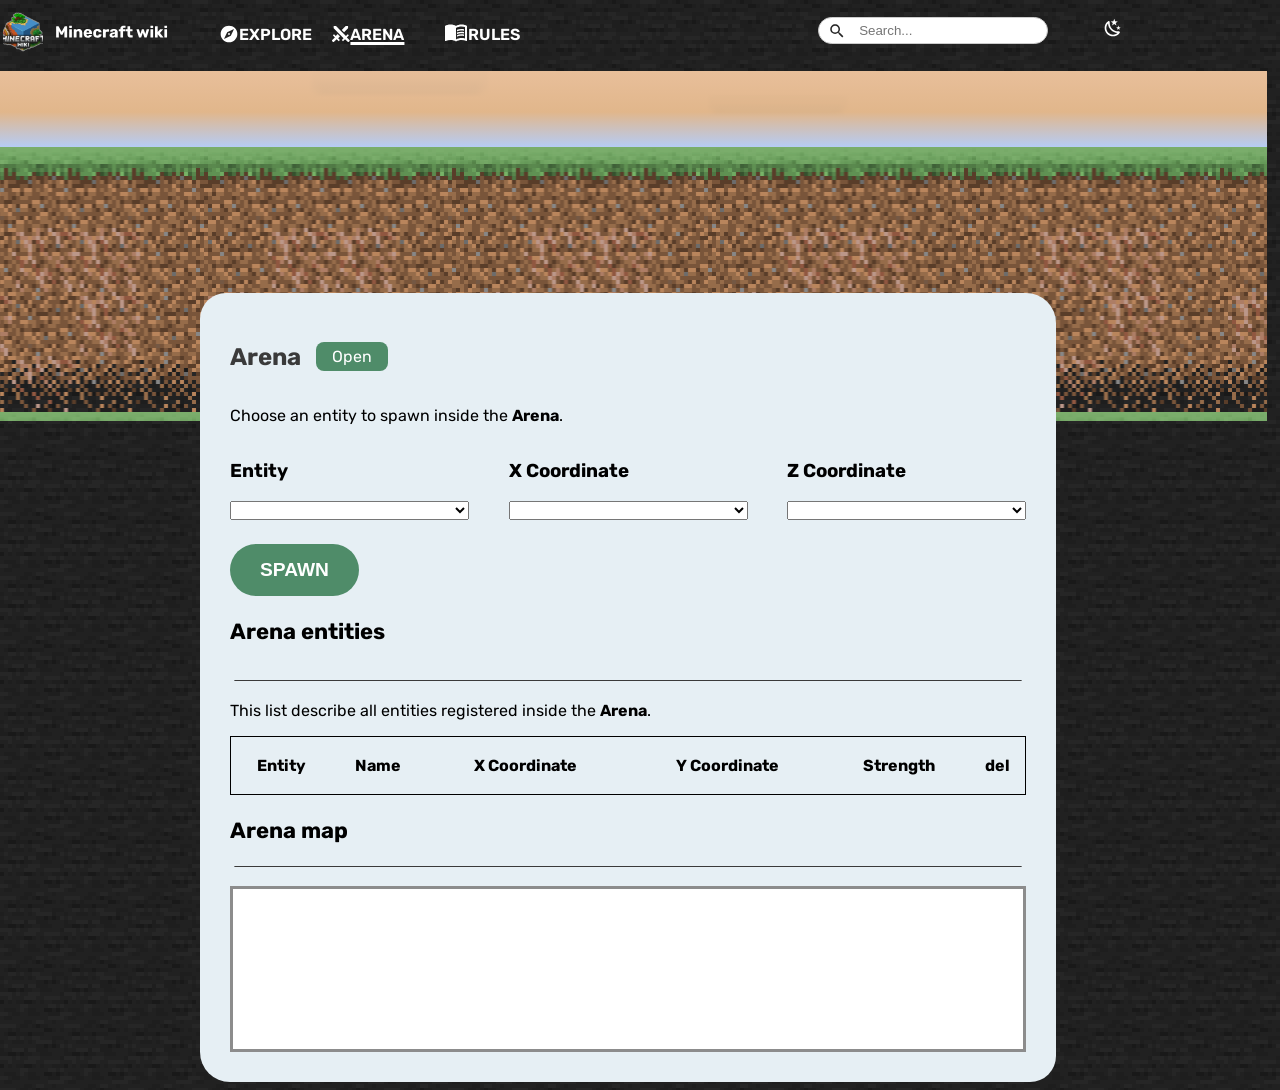
==== arena.html @ 50e33d41 "Part 01" ====
<!DOCTYPE html>
<html lang="en">
<head>
    <meta charset="UTF-8">
    <meta name="viewport" content="width=device-width, initial-scale=1.0">
    <link rel="stylesheet" href="arena.css">
    <link rel="stylesheet" href="main.css">
    <title>Minecraft Wiki - Arena</title>
</head>
<body>
        <header>
                <section class="right">
				<div>
					<img src="ASSETS-mine/nav-title.svg" alt="" />
				</div>
				<div class="nav">
					<div class="link-block">
						<img src="ASSETS-mine/compass.svg" alt="" />
						<a href="index.html">EXPLORE</a>
					</div>
					<div class="link-block">
						<img src="ASSETS-mine/Vector (6).svg" alt="" />
						<a  class="active-page" href="arena.html">ARENA</div>
					
					<div class="link-block">
						<img src="ASSETS-mine/book-open-variant.svg" alt="" />
						<a href="rule.html">RULES</a>
					</div>
                    </div>
                </section>
				</div>
                <section class="right2">
				    <div class="search-container">
				        <img class="search1" src="ASSETS-mine/magnify.svg" alt="">
					
				        <input id="search-bar" type="text" placeholder="Search...">
				    </div>
				
				    <div id="nigth" class="nigth">
				        <img src="ASSETS-mine/weather-night.svg" alt="">
				    </div>
				</section>
			</header>
            <section class="sky"></section>
			<section class="dirt"></section>
            <main>
            <section>
             <div>
                <div>
                    <div class="arena">
                        <h1>Arena</h1>
                        <p class="open" value="open">Open</p>
                    </div>
                    <div>
                        <p></p>
                    </div>
                </div>
            </div>
            <div>
                <p>Choose an entity to spawn inside the <strong>Arena</strong>.</p>
            </div>
            <div>
             <div class="settings">
                <div class="settings-type">
                    <h3>Entity</h3>
                    <select name="" id=""></select>
                </div>
                 <div class="settings-type">
                    <h3>X Coordinate</h3>
                    <select name="" id=""></select>
                </div>
                 <div class="settings-type">
                    <h3>Z Coordinate</h3>
                    <select name="" id=""></select>
                </div>
             </div>
             <div>
                <button class="btn-spawn">SPAWN</button>
             </div>
              <div>
                 <h3 class="p22">Arena entities</h3>
              </div>
              <div>
                <img  class="line" src="ASSETS-mine/Rectangle 10.svg" alt="">
              </div>
               <div>
               <p class="p16">This list describe all entities registered inside the <strong class="p16">Arena</strong>.</p>
              </div>
              <div>
                <table class="table">
                    <thead  class="table-style1">
                        <tr>
                            <th>
                                <p>Entity</p>
                            </th>
                            <th>
                                <p>Name</p>
                            </th>
                            <th>
                                <p>X Coordinate</p>
                            </th>
                            <th>
                                <p>Y Coordinate</p>
                            </th>
                            <th>
                               <p>Strength</p>
                            </th>
                            <th>
                                <p>del</p>
                            </th>
                        </tr>
                    </thead>
                    <tbody>
                    </tbody>
                </table>
              </div>
              <div>
                <div>
                    <h3 class="p22">
                        Arena map
                    </h3>
                </div>
                <div id="map"></div>
              </div>
              <div>
                <img  class="line2" src="ASSETS-mine/Rectangle 10.svg" alt="">
              </div>
              <section class="map">
                <!-- arena map -->
              </section>
            </div>
            </section>
    </main>
</body>
</html>
---- arena.css ----
.back-color1 {
	background-color: rgba(255, 255, 255, 1);
}

.back-color2 {
	background-color: rgba(230, 239, 244, 1);
}

.back-color3 {
	background-color: rgba(242, 89, 89, 1);
}

.back-color4 {
	background-color: rgba(79, 140, 105, 1);
}

.back-color5 {
	background-color: rgba(217, 217, 217, 1);
}

.back-color6 {
	background-color: rgba(219, 219, 219, 1);
}

.back-color7 {
	background-color: rgba(244, 244, 244, 1);
}

.back-color8 {
	background-color: rgba(255, 255, 255, 1);
}

.back-color9 {
	background-color: rgba(245, 194, 205, 1);
}

.color1 {
	color: rgba(255, 255, 255, 1);
}

.color2 {
	color: rgba(142, 142, 142, 1);
}

.color3 {
	color: rgba(2, 70, 241, 1);
}

.color4 {
	color: rgba(58, 58, 58, 1);
}

.color5 {
	color: rgba(140, 140, 140, 1);
}

.p16 {
	font-size: 16px;
}

.p48 {
	font-size: 48px;
}

.p22 {
	font-size: 22px;
}

.open {
	background-color: #4f8c69;
	color: white;
	width: max-content;
	padding: 5px 16px;
	border-radius: 8px;
	margin-left: 15px;
}
.close {
	background-color: #f25959;
	color: white;
	width: max-content;
	padding: 5px 16px;
	border-radius: 8px;
}

.arena {
	display: flex;
	flex-direction: row;
	justify-content: space-between;
	align-items: center;
	width: 17%;
}

.settings {
	display: flex;
	flex-direction: row;
	justify-content: space-between;
	align-items: center;
	padding-bottom: 3%;
}

.line {
	width: 100%;
}

.line2 {
	width: 100%;
	margin-bottom: 2%;
}

.map {
	padding-top: 20%;
	border: solid rgba(140, 140, 140, 1);
	background-color: rgba(255, 255, 255, 1);
}

.type-stats {
	background-color: rgba(142, 142, 142, 1);
}

.table {
	border: solid black 1px;
}

.btn-del {
	color: rgba(255, 255, 255, 1);
	background-color: #f25959;
	border-radius: 99px;
	padding: 15px 30px 15px 30px;
}

select {
	width: 100%;
}

.settings-type {
	width: 30%;
}

.active-page {
	text-decoration: underline;
}

.table {
	width: 100%;
}

@media screen and (max-width: 495px) {
	h3 {
		font-size: 16px;
	}

	.table-style1 {
		word-break: break-all;
	}
}
---- main.css ----
@import url("https://fonts.googleapis.com/css2?family=Rubik:ital,wght@0,300..900;1,300..900&display=swap");

body {
	background-image: url("ASSETS-mine/background-stone.png");
}
header {
	display: flex;
	flex-direction: row;
	justify-content: space-around;
	align-items: flex-start;
	margin-top: 12px;
	margin-bottom: 15px;
	width: 100%;
}

.search-container {
	position: relative;
	width: 80%;
}

.search1 {
	position: absolute;
	left: 10px;
	top: 60%;
	transform: translateY(-50%);
	width: 18px;
	height: 18px;
}

#search-bar {
	width: 100%;
	padding: 5px 10px 5px 40px;
	border-radius: 999px;
	border: 1px solid #ccc;
	margin-top: 5px;
}

.right {
	margin-left: -12vw;
	display: flex;
	flex-direction: row;
}
.right2 {
	display: flex;
	flex-direction: row;
	align-items: center;
	gap: 5vw;
}
.nav {
	display: flex;
	flex-direction: row;
	justify-content: center;
	align-items: center;
	margin-left: 4vw;
	gap: 20px;
}
.link-block {
	display: flex;
	flex-direction: row;
	justify-content: center;
	align-items: center;
	width: 100%;
}

.active-page {
	text-decoration: underline solid 3px;
}

.nigth {
	padding-left: 14%;
	padding-top: 1.5%;
}

main {
	display: flex;
	flex-direction: column;
	background-color: rgba(230, 239, 244, 1);
	padding: 30px;
	margin-top: -10vw;
	margin-left: 15vw;
	border-radius: 26px 30px 26px 30px;
	width: 63%;
}

h1 {
	color: #3a3a3a;
}

.sky {
	padding: 3%;
	width: 98.36%;
	margin-left: -60px;
	background-image: url(ASSETS-mine/background-cloud.svg);
}
.dirt {
	padding: 3%;
	width: 98.36%;
	margin-left: -60px;
	background-image: url(ASSETS-mine/background-dirt.svg);
	height: 22vh;
}

h3,
p,
h1 {
	font-family: "Rubik";
}

.no-text-space {
	margin: 0;
}

.btn-search {
	background-color: rgba(79, 140, 105, 1);
	font-size: larger;
	font-weight: bold;
	color: white;
	border: none;
	border-radius: 99px;
	padding: 15px 30px 15px 30px;
}

.btn-search:active {
	background-color: rgba(219, 219, 219, 1);
	font-size: larger;
	font-weight: bold;
	color: rgba(142, 142, 142, 1);
	border: none;
	border-radius: 99px;
	padding: 15px 30px 15px 30px;
}

.btn-spawn {
	background-color: rgba(79, 140, 105, 1);
	font-size: larger;
	font-weight: bold;
	color: white;
	border: none;
	border-radius: 99px;
	padding: 15px 30px 15px 30px;
}

.btn-spawn:active {
	background-color: rgba(219, 219, 219, 1);
	font-size: larger;
	font-weight: bold;
	color: rgba(142, 142, 142, 1);
	border: none;
	border-radius: 99px;
	padding: 15px 30px 15px 30px;
}

.line {
	width: 100%;
}

a {
	text-decoration: none;
	color: white;
	font-family: "Rubik";
	font-weight: 600;
	font-size: 16px;
}

@media screen and (max-width: 495px) {
	main {
		position: absolute;
		top: 13vw;
		background-color: rgba(230, 239, 244, 1);
		padding: 30px;
		margin-top: 30px;
		border-radius: 26px 30px 26px 30px;
		width: 75%;
	}

	.nav {
		display: none;
	}

	#choice {
		display: flex;
	}

	.health,
	.armor {
		width: 27vw;
	}

	#menu {
		display: flex;
		margin-top: 5px;
	}

	.nigth {
		display: none;
	}

	#search-bar {
		width: 35%;
	}
	.search-container {
		margin-right: -23vw;
	}
}

@media screen and (max-width: 850px) {
	main {
		position: absolute;
		top: 13vw;
		background-color: rgba(230, 239, 244, 1);
		padding: 30px;
		margin-top: 30px;
		margin-left: 6.8vw;
		border-radius: 26px 30px 26px 30px;
		width: 75%;
	}

	.sky {
		padding: 3%;
		width: 100%;
		margin-left: -16px;
		background-image: url(ASSETS-mine/background-cloud.svg);
	}
	.dirt {
		padding: 3%;
		width: 100%;
		margin-left: -16px;
		background-image: url(ASSETS-mine/background-dirt.svg);
		height: 22vh;
	}
}
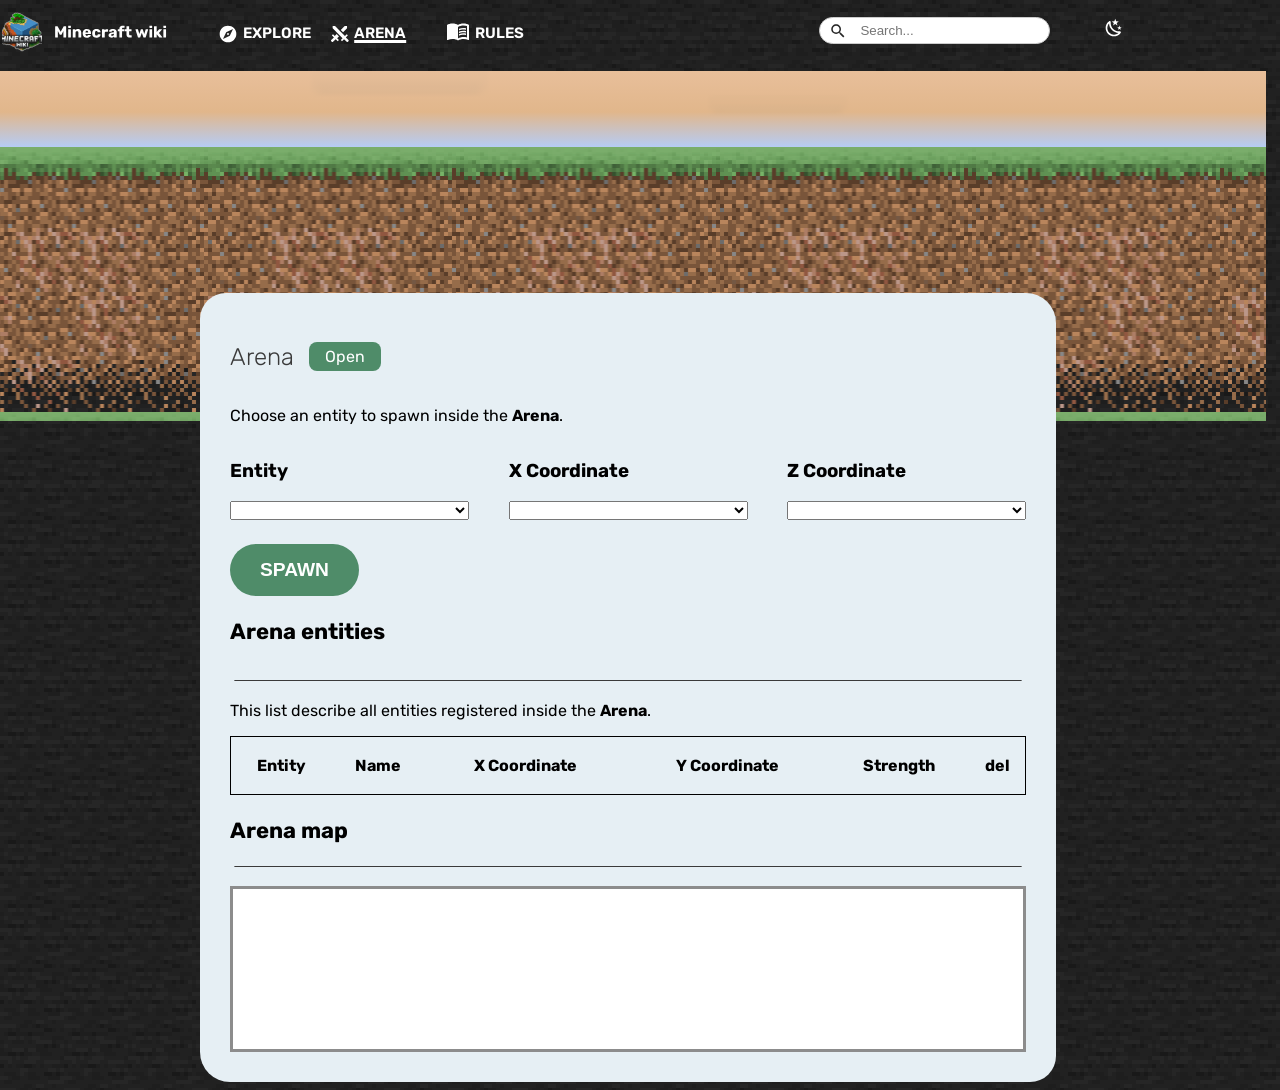
==== commit c5f40f14: "Part 02" ====
--- a/arena.html
+++ b/arena.html
@@ -39,7 +39,11 @@
 				    <div id="nigth" class="nigth">
 				        <img src="ASSETS-mine/weather-night.svg" alt="">
 				    </div>
+				<button class="menu-phone" id="menu-phone">
+						<img src="ASSETS-mine/menu.svg" alt="">
+					</button>
 				</section>
+				<img id="menu" src="ASSETS-mine/menu.svg" alt="">
 			</header>
             <section class="sky"></section>
 			<section class="dirt"></section>
@@ -130,6 +134,26 @@
               </section>
             </div>
             </section>
+            <dialog class="dialog" id="dialog">
+		<div class="button-exit">
+			<button cl id="exit"><img src="ASSETS-mine/Vector (7).svg" alt=""></button>
+		</div>
+		<div class="menu-choice">
+			<div class="menu-link" id="explore">
+				<img class="menu-image" src="ASSETS-mine/compass.svg" alt="">
+				<a href="index.html">EXPLORE</a>
+			</div>
+			<div class="menu-link" id="AArena">
+				<img class="menu-image" src="ASSETS-mine/Vector (6).svg" alt="">
+				<a href="arena.html">ARENA</a>
+			</div>
+			<div class="menu-link" id="RRule">
+				<img class="menu-image" src="ASSETS-mine/book-open-variant.svg" alt="">
+				<a href="rule.html">RULES</a>
+			</div>
+		</div>
+	</dialog>
     </main>
+    <script src="app.js"></script>
 </body>
 </html>
--- a/arena.css
+++ b/arena.css
@@ -144,6 +144,10 @@
 	width: 100%;
 }
 
+#menu {
+display: none;
+}
+
 @media screen and (max-width: 495px) {
 	h3 {
 		font-size: 16px;
@@ -153,3 +157,9 @@
 		word-break: break-all;
 	}
 }
+
+@media screen and (max-width: 850px) {
+#menu {
+display: none;
+}
+}
--- a/main.css
+++ b/main.css
@@ -60,6 +60,7 @@
 	justify-content: center;
 	align-items: center;
 	width: 100%;
+	gap: 5px;
 }
 
 .active-page {
@@ -69,6 +70,62 @@
 .nigth {
 	padding-left: 14%;
 	padding-top: 1.5%;
+}
+
+.dialog {
+	border: none;
+	background-color: rgba(58, 58, 58, 0.95);
+	opacity: 95%;
+	width: 100%;
+	height: 100%;
+	padding: 10%;
+	flex-direction: column;
+}
+
+.menu-choice {
+	display: flex;
+	flex-direction: column;
+	justify-content: center;
+	align-items: center;
+	height: 100%;
+}
+
+.menu-link {
+	display: flex;
+	flex-direction: row;
+	align-items: center;
+	padding: 2%;
+	width: 100%;
+	gap: 10px;
+	padding-left: 50%;
+}
+
+.menu-image {
+	width: 10%;
+}
+
+.p38 {
+	font-size: 38px;
+}
+
+.button-exit {
+	width: 100%;
+	display: flex;
+	flex-direction: row;
+	justify-content: flex-end;
+}
+
+.btn-exit {
+	border: none;
+}
+
+/* rgba(58, 58, 58, 0.95) */
+
+#exit {
+	background-color: rgba(58, 58, 58, 0.95);
+	opacity: 95%;
+	padding: 0%;
+	border: none;
 }
 
 main {
@@ -84,17 +141,18 @@
 
 h1 {
 	color: #3a3a3a;
+	font-weight: 300;
 }
 
 .sky {
 	padding: 3%;
-	width: 98.36%;
+	width: 98.3%;
 	margin-left: -60px;
 	background-image: url(ASSETS-mine/background-cloud.svg);
 }
 .dirt {
 	padding: 3%;
-	width: 98.36%;
+	width: 98.3%;
 	margin-left: -60px;
 	background-image: url(ASSETS-mine/background-dirt.svg);
 	height: 22vh;
@@ -159,7 +217,12 @@
 	color: white;
 	font-family: "Rubik";
 	font-weight: 600;
-	font-size: 16px;
+	font-size: 15px;
+	margin-bottom: 2px;
+}
+
+.menu-phone {
+	display: none;
 }
 
 @media screen and (max-width: 495px) {
@@ -201,6 +264,10 @@
 	.search-container {
 		margin-right: -23vw;
 	}
+
+	.menu-phone {
+		display: block;
+	}
 }
 
 @media screen and (max-width: 850px) {
@@ -209,8 +276,8 @@
 		top: 13vw;
 		background-color: rgba(230, 239, 244, 1);
 		padding: 30px;
-		margin-top: 30px;
-		margin-left: 6.8vw;
+		margin-top: 20vw;
+		margin-left: 1.8vw;
 		border-radius: 26px 30px 26px 30px;
 		width: 75%;
 	}
@@ -228,4 +295,8 @@
 		background-image: url(ASSETS-mine/background-dirt.svg);
 		height: 22vh;
 	}
-}
+
+	.menu-phone {
+		display: none;
+	}
+}
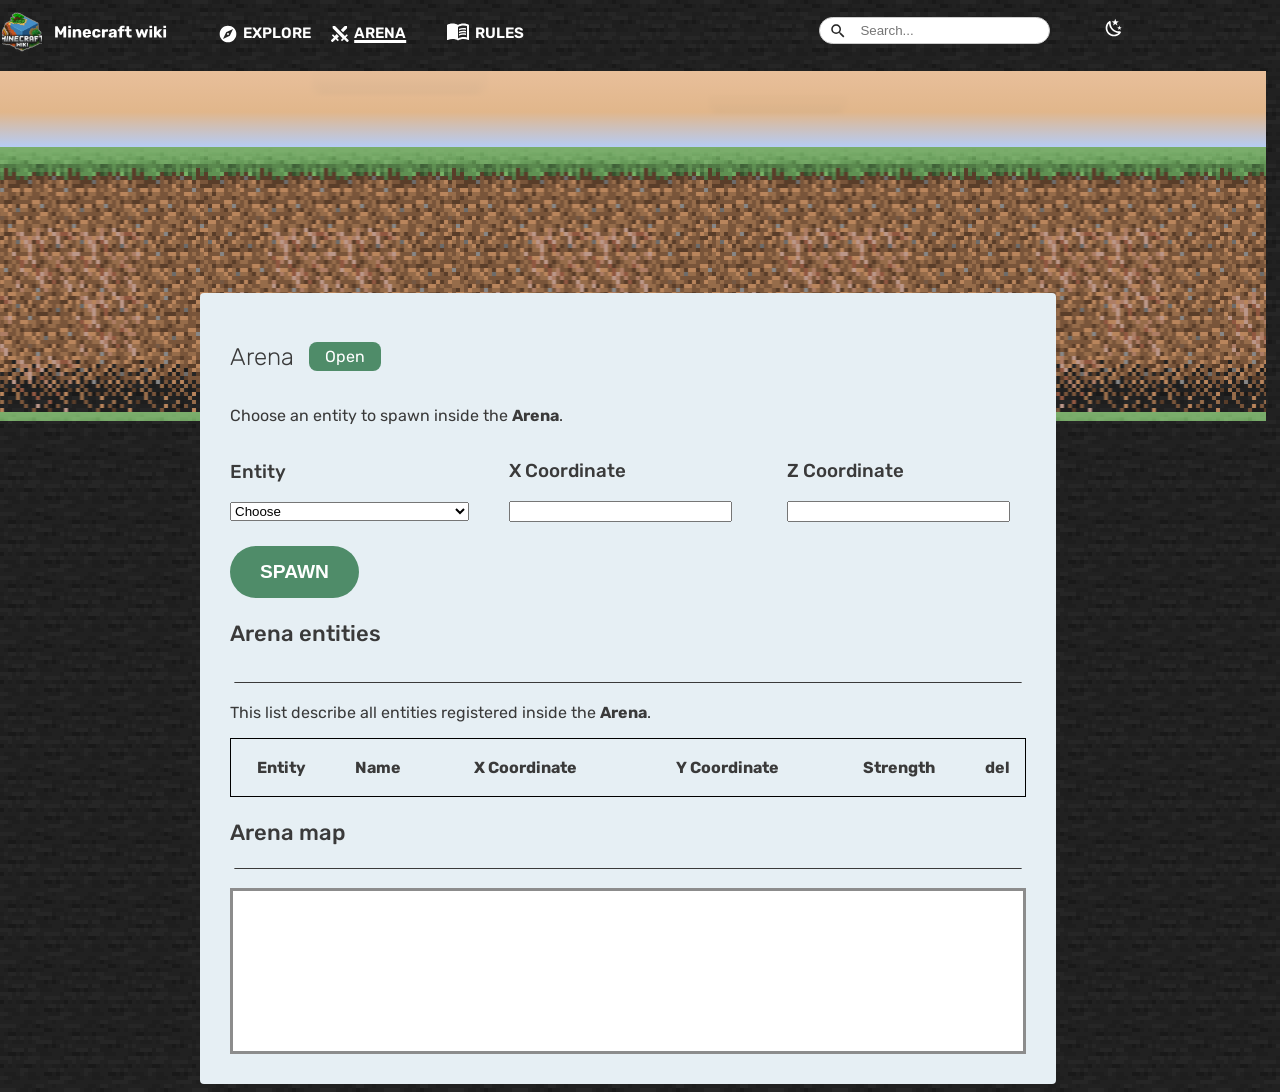
==== commit 1108cb6f: "Part 03" ====
--- a/arena.html
+++ b/arena.html
@@ -67,15 +67,17 @@
              <div class="settings">
                 <div class="settings-type">
                     <h3>Entity</h3>
-                    <select name="" id=""></select>
+                    <select name="Entities" id="entities">
+                        <option value="">Choose</option>
+                    </select>
                 </div>
                  <div class="settings-type">
                     <h3>X Coordinate</h3>
-                    <select name="" id=""></select>
+                    <input type="number" id="X">
                 </div>
                  <div class="settings-type">
                     <h3>Z Coordinate</h3>
-                    <select name="" id=""></select>
+                    <input type="number" id="Y">
                 </div>
              </div>
              <div>
--- a/arena.css
+++ b/arena.css
@@ -136,6 +136,10 @@
 	width: 30%;
 }
 
+input {
+width: 90%;
+}
+
 .active-page {
 	text-decoration: underline;
 }
--- a/main.css
+++ b/main.css
@@ -135,7 +135,7 @@
 	padding: 30px;
 	margin-top: -10vw;
 	margin-left: 15vw;
-	border-radius: 26px 30px 26px 30px;
+	border-radius: 4px;
 	width: 63%;
 }
 
@@ -162,6 +162,11 @@
 p,
 h1 {
 	font-family: "Rubik";
+	color: #3a3a3a;
+}
+
+h3 {
+	font-weight: 500;
 }
 
 .no-text-space {
@@ -232,7 +237,7 @@
 		background-color: rgba(230, 239, 244, 1);
 		padding: 30px;
 		margin-top: 30px;
-		border-radius: 26px 30px 26px 30px;
+		border-radius: 4px;
 		width: 75%;
 	}
 
@@ -278,7 +283,7 @@
 		padding: 30px;
 		margin-top: 20vw;
 		margin-left: 1.8vw;
-		border-radius: 26px 30px 26px 30px;
+		border-radius: 4px;
 		width: 75%;
 	}
 
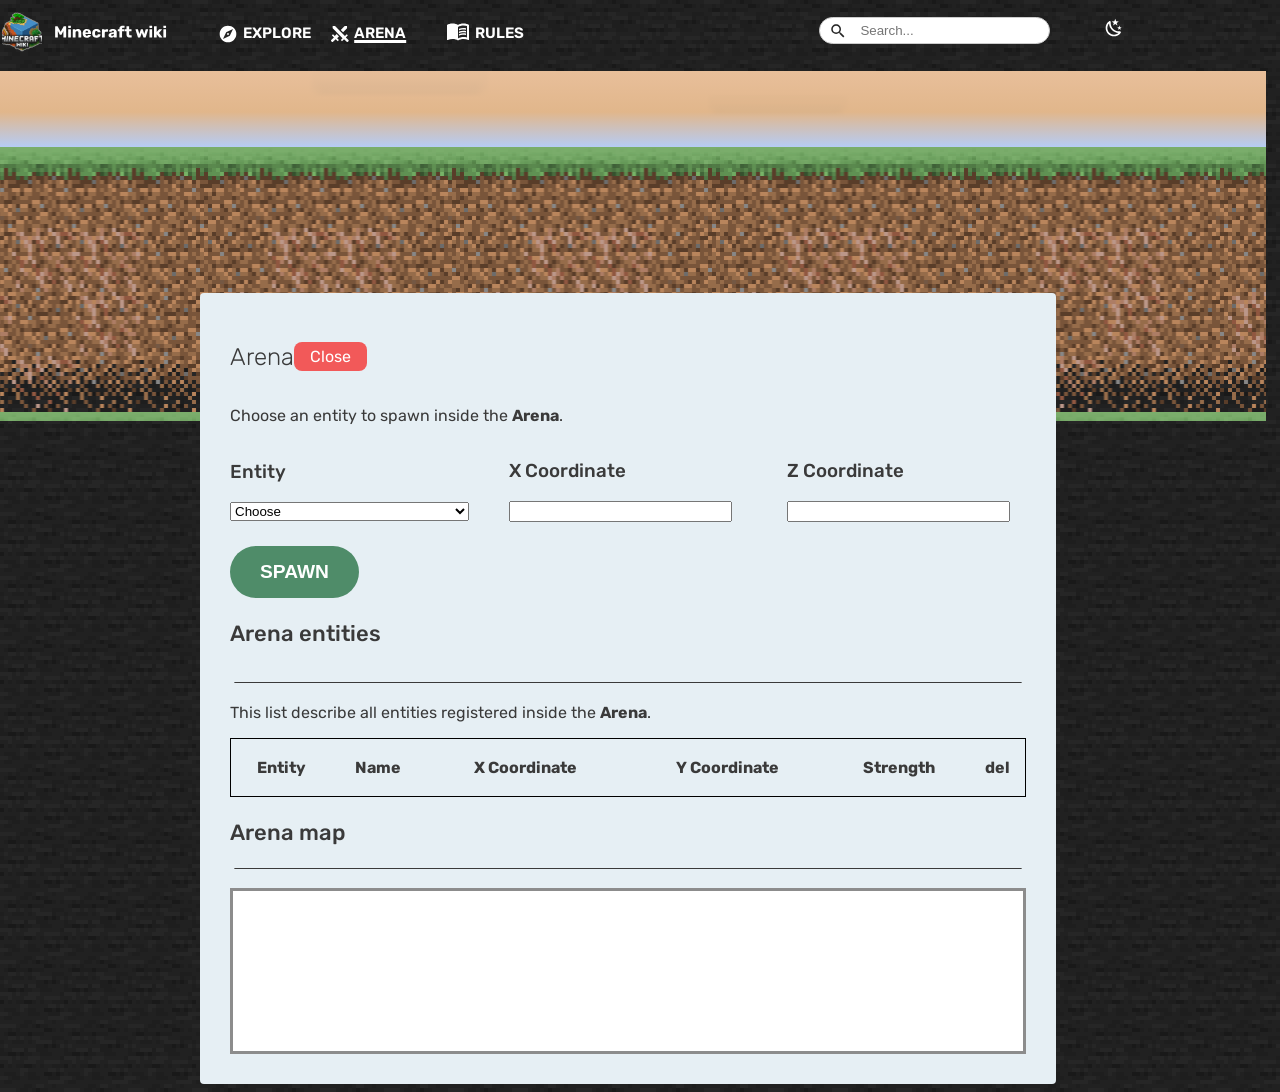
==== commit 3a3f5c1e: "Part 05 - Start js arena" ====
--- a/arena.html
+++ b/arena.html
@@ -53,7 +53,7 @@
                 <div>
                     <div class="arena">
                         <h1>Arena</h1>
-                        <p class="open" value="open">Open</p>
+                        <p class="close" value="close">Close</p>
                     </div>
                     <div>
                         <p></p>
@@ -63,7 +63,6 @@
             <div>
                 <p>Choose an entity to spawn inside the <strong>Arena</strong>.</p>
             </div>
-            <div>
              <div class="settings">
                 <div class="settings-type">
                     <h3>Entity</h3>
@@ -80,9 +79,7 @@
                     <input type="number" id="Y">
                 </div>
              </div>
-             <div>
                 <button class="btn-spawn">SPAWN</button>
-             </div>
               <div>
                  <h3 class="p22">Arena entities</h3>
               </div>
@@ -157,5 +154,6 @@
 	</dialog>
     </main>
     <script src="app.js"></script>
+    <script src="arena.js"></script>
 </body>
 </html>
--- a/main.css
+++ b/main.css
@@ -160,9 +160,17 @@
 
 h3,
 p,
-h1 {
+h1,
+h2 {
 	font-family: "Rubik";
 	color: #3a3a3a;
+}
+
+h2 {
+	font-size: 26px;
+	font-weight: 700;
+	line-height: 100%;
+	text-align: center;
 }
 
 h3 {
@@ -228,6 +236,163 @@
 
 .menu-phone {
 	display: none;
+}
+
+.cardMobPassive {
+	border: 2px solid #4f8c69;
+	padding: 12px;
+}
+
+.cardMobNeutre {
+	border: 2px solid rgba(227, 181, 153, 1);
+	padding: 12px;
+}
+
+.cardMobHostile {
+	border: 2px solid #d24646;
+	padding: 12px;
+}
+
+.cardMobNamePassive {
+	background-color: #4f8c69;
+	box-shadow: -4px -4px 2px 0px #00000040 inset;
+	color: white;
+	/* text-shadow: 2px 2px 2px 0px rgba(0, 0, 0, 0.5); */
+	padding-top: 10px;
+	padding-bottom: 10px;
+	display: flex;
+	flex-direction: row;
+	justify-content: center;
+	align-items: center;
+}
+
+.classifs {
+	color: #0246f1;
+	font-family: "Rubik";
+	font-weight: 300;
+	font-size: 17px;
+	line-height: 100%;
+	letter-spacing: 0%;
+	text-align: center;
+	text-decoration: underline;
+}
+
+.cardMobNameNeutre {
+	background-color: rgba(227, 181, 153, 1);
+	box-shadow: -4px -4px 2px 0px #00000040 inset;
+	color: white;
+	/* text-shadow: 2px 2px 2px 0px rgba(0, 0, 0, 0.5); */
+	padding-top: 10px;
+	padding-bottom: 10px;
+	display: flex;
+	flex-direction: row;
+	justify-content: center;
+	align-items: center;
+}
+
+.cardMobNameHostile {
+	background-color: #d24646;
+	box-shadow: -4px -4px 2px 0px rgba(0, 0, 0, 0.25) inset;
+	color: white;
+	/* text-shadow: 2px 2px 2px 0px rgba(0, 0, 0, 0.5); */
+	padding-top: 10px;
+	padding-bottom: 10px;
+	display: flex;
+	flex-direction: row;
+	justify-content: center;
+	align-items: center;
+}
+
+.cardMobImg {
+	width: 234px;
+	height: 151px;
+	object-fit: contain;
+}
+
+.cardMobClassification {
+	display: flex;
+	flex-direction: row;
+	justify-content: space-between;
+	align-items: center;
+}
+
+.cardMobLinePassive {
+	border-bottom: solid #4f8c69 2px;
+	margin-bottom: 15px;
+	margin-top: -25px;
+}
+
+.cardMobLineNeutre {
+	border-bottom: solid rgba(227, 181, 153, 1) 2px;
+	margin-bottom: 15px;
+	margin-top: -25px;
+}
+
+.cardMobLineHostile {
+	border-bottom-color: #d24646;
+	border-bottom: solid #d24646 2px;
+	margin-bottom: 15px;
+	margin-top: -25px;
+}
+
+.buttonSeeMorePassive {
+	background-color: #4f8c69;
+	box-shadow: -4px -4px 2px 0px #00000040 inset;
+	color: white;
+	text-shadow: 2px 2px 2px 0px rgba(0, 0, 0, 0.5);
+	display: flex;
+	flex-direction: row;
+	justify-content: center;
+	align-items: center;
+	border: none;
+	width: 100%;
+	padding-top: 11px;
+	padding-bottom: 11px;
+	font-family: "Rubik";
+	font-weight: bold;
+	font-size: 26px;
+	line-height: 100%;
+	text-align: center;
+}
+
+.buttonSeeMoreNeutre {
+	background-color: rgba(227, 181, 153, 1);
+	box-shadow: -4px -4px 2px 0px #00000040 inset;
+	color: white;
+	text-shadow: 2px 2px 2px 0px rgba(0, 0, 0, 0.5);
+	display: flex;
+	flex-direction: row;
+	justify-content: center;
+	align-items: center;
+	border: none;
+	width: 100%;
+	padding-top: 11px;
+	padding-bottom: 11px;
+	font-family: "Rubik";
+	font-weight: bold;
+	font-size: 26px;
+	line-height: 100%;
+	text-align: center;
+}
+
+.buttonSeeMoreHostile {
+	background-color: #d24646;
+	box-shadow: -4px -4px 2px 0px rgba(0, 0, 0, 0.25) inset;
+	color: white;
+	text-shadow: 1px 1px 2px rgb(0, 0, 0);
+	display: flex;
+	flex-direction: row;
+	justify-content: center;
+	align-items: center;
+	border: none;
+	width: 100%;
+	padding-top: 11px;
+	padding-bottom: 11px;
+	font-family: "Rubik";
+	font-weight: bold;
+	font-size: 26px;
+	line-height: 100%;
+	text-align: center;
 }
 
 @media screen and (max-width: 495px) {
